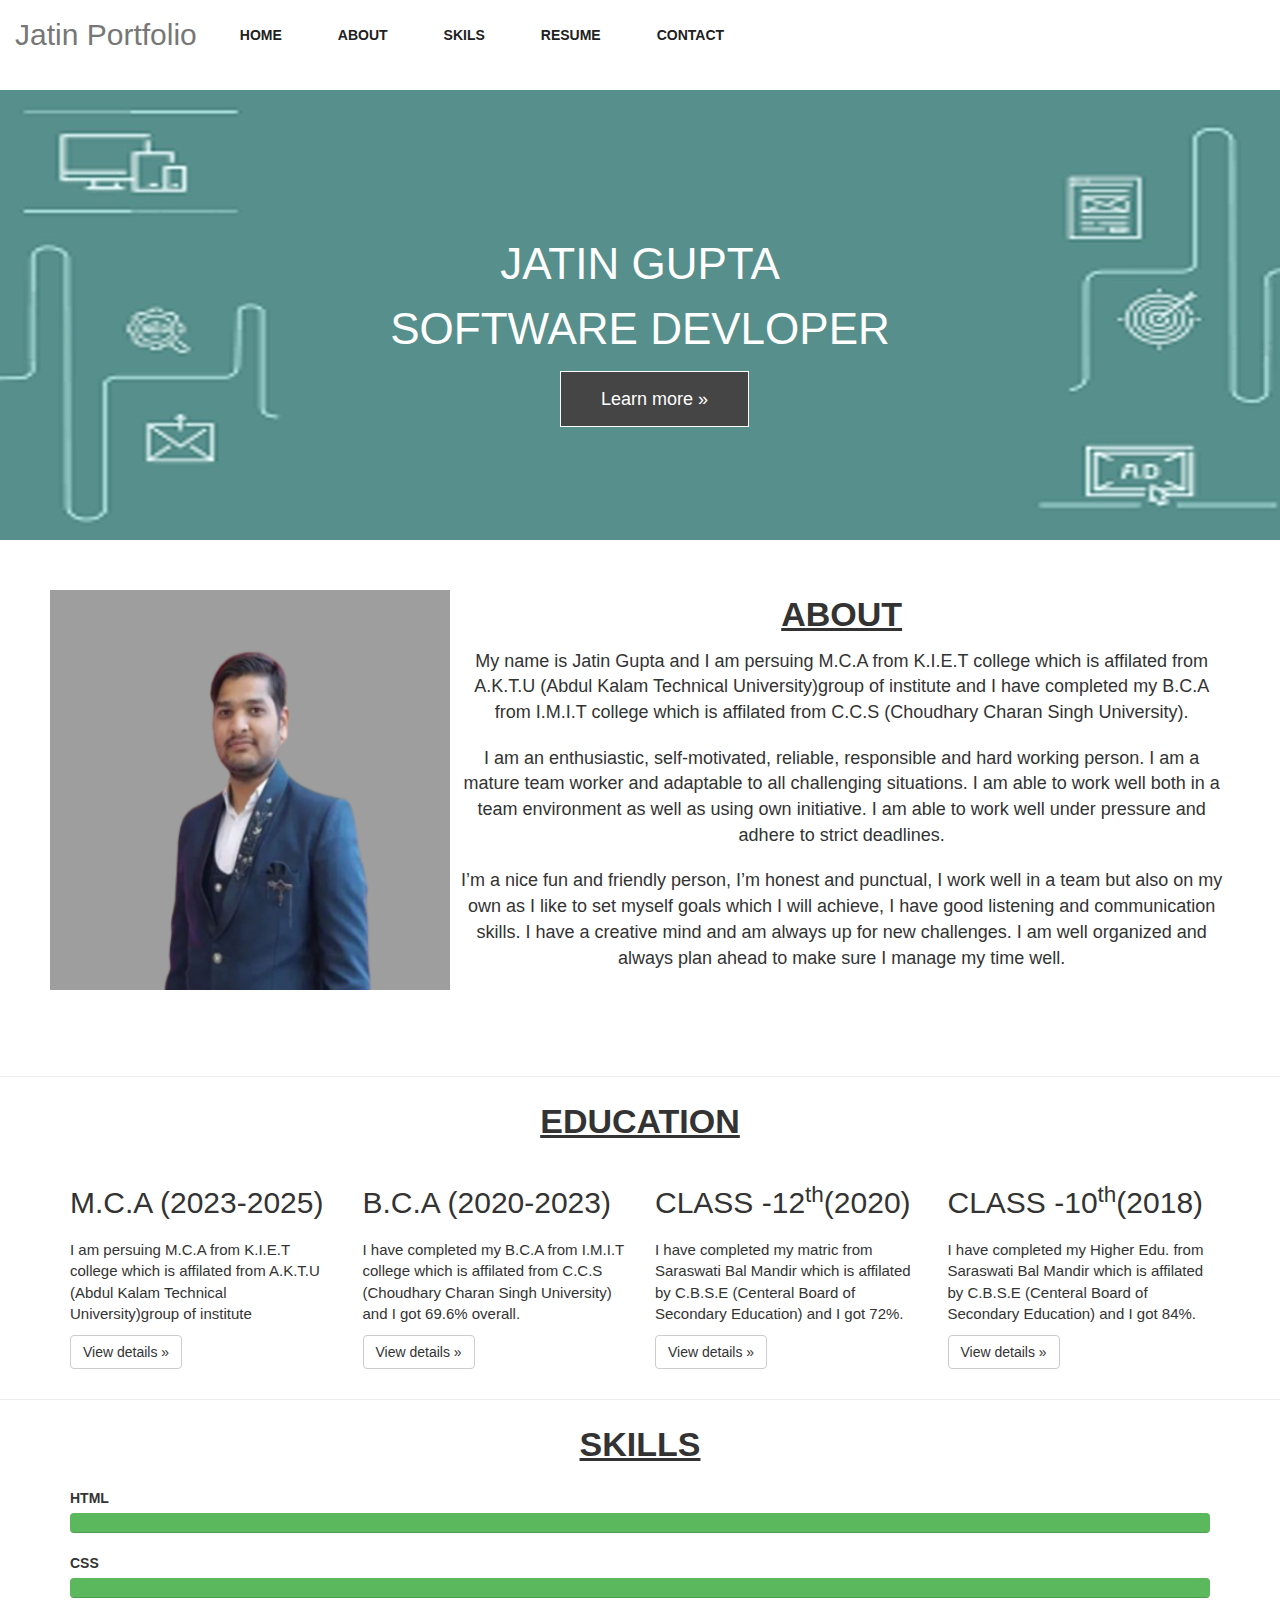
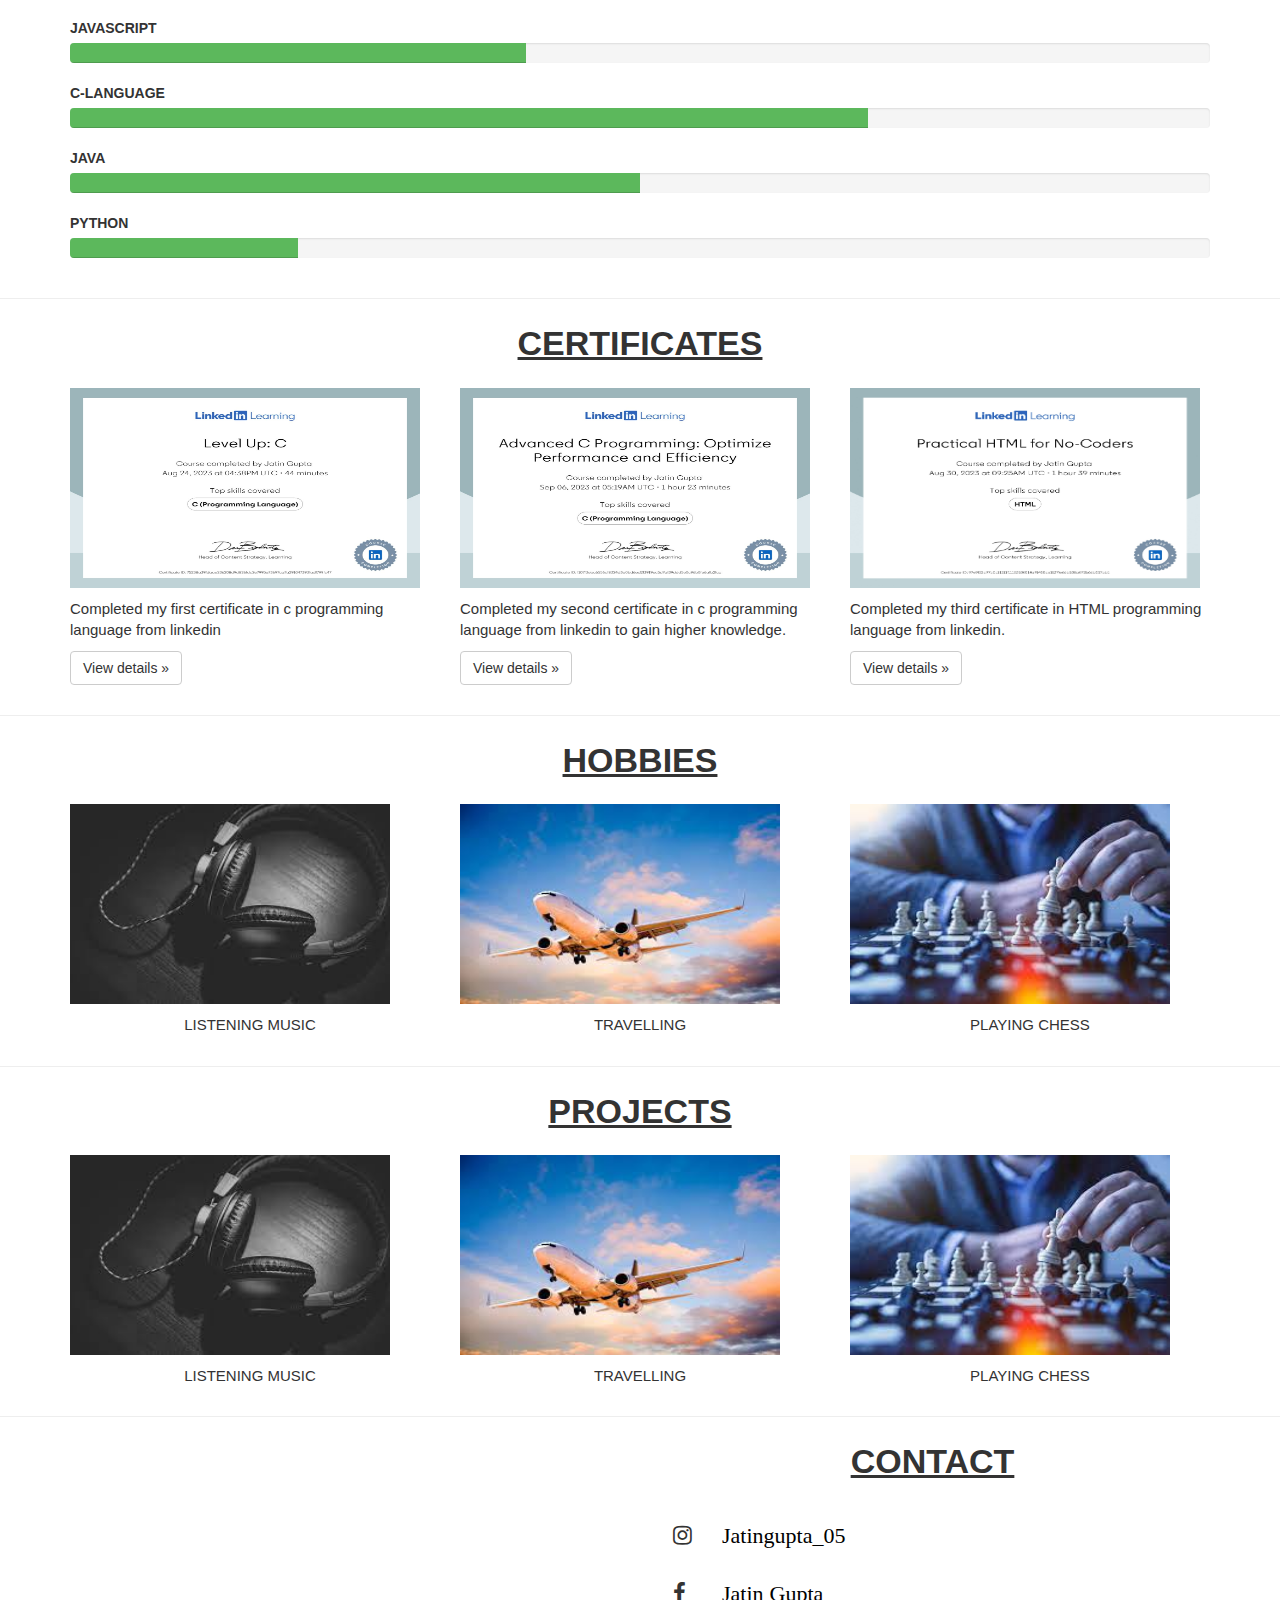
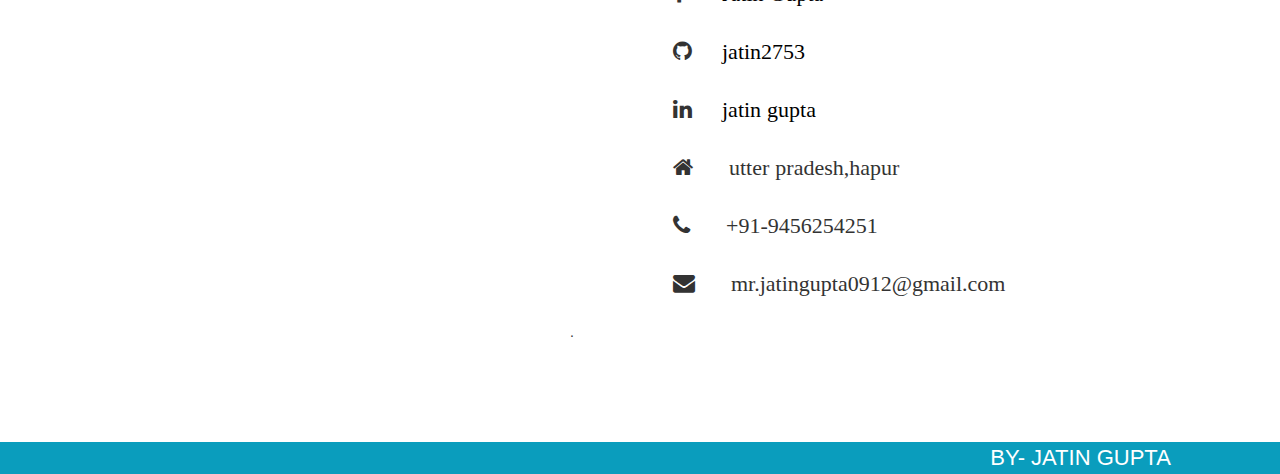
==== proper_portfolio/public_html/index.html @ f371f29f "proper portfolio" ====
<!DOCTYPE html>
<html>
    <head>
        <title>PORTFOLIO</title>
        <meta charset="UTF-8">
        <meta name="viewport" content="width=device-width, initial-scale=1.0">
        <link href="css/bootstrap.css" rel="stylesheet" type="text/css"/>
        <link href="css/font-awesome.css" rel="stylesheet" type="text/css"/>
        <link href="css/style-2.css" rel="stylesheet" type="text/css"/>


    </head>
    <body>

        <nav class="navbar navbar-default ">
            <div class="container-fluid">
                <div class="navbar-header">
                    <button type="button" class="navbar-toggle collapsed" data-toggle="collapse" data-target="#navbar" aria-expanded="false" aria-controls="navbar">
                        <span class="sr-only">Toggle navigation</span>
                        <span class="icon-bar"></span>
                        <span class="icon-bar"></span>
                        <span class="icon-bar"></span>
                    </button>
                    <a class="navbar-brand" href="#">Jatin Portfolio</a>
                </div>
                <div id="navbar" class="navbar-collapse collapse">
                    <ul class="nav navbar-nav">
                        <li ><a href="#">Home</a></li>
                        <li><a href="#">About</a></li>
                        <li ><a href="#">skils</a></li>
                        <li><a href="#">Resume</a></li>
                        <li><a href="#">contact</a></li>

                        <!-- 
                         <li class="dropdown">
                             <a href="#" class="dropdown-toggle" data-toggle="dropdown" role="button" aria-haspopup="true" aria-expanded="false">Dropdown <span class="caret"></span></a>
                             <ul class="dropdown-menu">
                                 <li><a href="#">Action</a></li>
                                 <li><a href="#">Another action</a></li>
                                 <li><a href="#">Something else here</a></li>
                                 <li role="separator" class="divider"></li>
                                 <li class="dropdown-header">Nav header</li>
                                 <li><a href="#">Separated link</a></li>
                                 <li><a href="#">One more separated link</a></li>
                             </ul>
                         </li>-->
                    </ul>

                </div><!--/.nav-collapse -->
            </div><!--/.container-fluid -->
        </nav>


        <!-- Main jumbotron for a primary marketing message or call to action -->

        <div class="banner-section">
            <h1 class="banner-text">JATIN GUPTA</h1>
            <p class="banner-text-2">SOFTWARE DEVLOPER</p>
            <p><a class="btn btn-primary btn-lg btn-dark" href="#" role="button">Learn more &raquo;</a></p>
        </div>
        <div class="about">
            <div class="row">
                <div class="col-lg-4" > <img src="images/jatin.png" alt=""height="400px;" width="400px";/></div>
                <div class="col-lg-8 heading" ><u><b>ABOUT</b></u>
                    <p class="para">  My name is Jatin Gupta and I am persuing M.C.A from K.I.E.T college which is 
                        affilated from A.K.T.U (Abdul Kalam Technical University)group of institute 
                        and I have completed my B.C.A from I.M.I.T college which is affilated from C.C.S
                        (Choudhary Charan Singh University).</p>
                    <p class="para">I am an enthusiastic, self-motivated, reliable, responsible and hard working person.
                        I am a mature team worker and adaptable to all challenging situations. 
                        I am able to work well both in a team environment as well as using own initiative.
                        I am able to work well under pressure and adhere to strict deadlines.</p>
                    <p class="para">I’m a nice fun and friendly person, I’m honest and punctual,
                        I work well in a team but also on my own as I like to set myself goals which I will achieve,
                        I have good listening and communication skills. I have a creative mind and am always up for new challenges.
                        I am well organized and always plan ahead to make sure I manage my time well.</p>
                </div>
            </div>
        </div>
        <hr>

        <div class="container">
            <div class="heading"><u><b>EDUCATION</b></u></div>
            <div class="row">
                <div class="col-md-3">
                    <h2>M.C.A (2023-2025) </h2>
                    <p class="para-2">I am persuing M.C.A from K.I.E.T college which is 
                        affilated from A.K.T.U (Abdul Kalam Technical University)group of institute</p>

                    <p><a class="btn btn-default" href="#" role="button">View details &raquo;</a></p>
                </div>
                <div class="col-md-3">
                    <h2> B.C.A (2020-2023) </h2>
                    <p class="para-2"> I have completed my B.C.A from I.M.I.T college which is affilated from C.C.S
                        (Choudhary Charan Singh University) and I got 69.6% overall. </p>
                    <p><a class="btn btn-default" href="#" role="button">View details &raquo;</a></p>
                </div>
                <div class="col-md-3">
                    <h2>CLASS -12<sup>th</sup>(2020)</h2>
                    <p class="para-2">I have completed my matric from Saraswati Bal Mandir
                        which is affilated by C.B.S.E (Centeral Board of Secondary Education)
                        and I got 72%.</p>
                    <p><a class="btn btn-default" href="#" role="button">View details &raquo;</a></p>
                </div>
                <div class="col-md-3">
                    <h2>CLASS -10<sup>th</sup>(2018)</h2>
                    <p class="para-2">I have completed my Higher Edu. from Saraswati Bal Mandir
                        which is affilated by C.B.S.E (Centeral Board of Secondary Education)
                        and I got 84%.</p>
                    <p><a class="btn btn-default" href="#" role="button">View details &raquo;</a></p>
                </div>
            </div>
        </div>
        <hr>

        <div class="container">
            <div class="heading"><u><b>SKILLS</b></u></div>
            <div class="row">
                <div class="col-md-12">
                    <label for="html">HTML</label>
                    <div class="progress">

                        <div class="progress-bar progress-bar-success" role="progressbar" aria-valuenow="100" aria-valuemin="0" aria-valuemax="100" style="width: 100%"><span class="sr-only">100% Complete (success)</span></div>
                    </div>
                </div>
                <div class="col-md-12">
                    <label for="css">CSS</label>
                    <div class="progress">

                        <div class="progress-bar progress-bar-success" role="progressbar" aria-valuenow="100" aria-valuemin="0" aria-valuemax="100" style="width: 100%"><span class="sr-only">100% Complete (success)</span></div>
                    </div>
                </div>
                <div class="col-md-12">
                    <label for="javascript">JAVASCRIPT</label>
                    <div class="progress">

                        <div class="progress-bar progress-bar-success" role="progressbar" aria-valuenow="40" aria-valuemin="0" aria-valuemax="100" style="width: 40%"><span class="sr-only">40% Complete (success)</span></div>
                    </div>
                </div>
                <div class="col-md-12">
                    <label for="c">C-LANGUAGE</label>
                    <div class="progress">

                        <div class="progress-bar progress-bar-success" role="progressbar" aria-valuenow="70" aria-valuemin="0" aria-valuemax="100" style="width: 70%"><span class="sr-only">70% Complete (success)</span></div>
                    </div>
                </div>
                <div class="col-md-12">
                    <label for="java">JAVA</label>
                    <div class="progress">

                        <div class="progress-bar progress-bar-success" role="progressbar" aria-valuenow="50" aria-valuemin="0" aria-valuemax="100" style="width: 50%"><span class="sr-only">50% Complete (success)</span></div>
                    </div>
                </div>
                <div class="col-md-12">
                    <label for="python">PYTHON</label>
                    <div class="progress">

                        <div class="progress-bar progress-bar-success" role="progressbar" aria-valuenow="20" aria-valuemin="0" aria-valuemax="100" style="width: 20%"><span class="sr-only">20% Complete (success)</span></div>
                    </div>
                </div>

            </div>

        </div>

        <hr>
        <div class="container">
            <div class="heading"><u><b>CERTIFICATES</b></u></div>
            <div class="row">
                <div class="col-md-4">

                    <img src="images/jatin c certificate.jpeg" alt="" height="200px;"width="350px;"/>
                    <p class="para-2">Completed my first certificate in c programming language from linkedin</p>

                    <p><a class="btn btn-default" href="https://lnkd.in/gedDf4u2" role="button">View details &raquo;</a></p>
                </div>
                <div class="col-md-4">
                    <img src="images/jatin c-2  certificate.jpeg" alt="" height="200px;"width="350px;"/>
                    <p class="para-2"> Completed my second certificate in c programming language from linkedin to gain higher knowledge. </p>
                    <p><a class="btn btn-default" href=" https://lnkd.in/dsAQgTp6 " role="button">View details &raquo;</a></p>
                </div>
                <div class="col-md-4">
                    <img src="images/CertificateOfCompletion_Practical HTML for NoCoders_page-0001.jpg" alt="" height="200px;"width="350px;"/>
                    <p class="para-2"> Completed my third certificate in HTML programming language from linkedin.</p>
                    <p><a class="btn btn-default" href=" https://lnkd.in/dcmdNkRv" role="button">View details &raquo;</a></p>
                </div>

            </div>
        </div>
        <hr>


        <div class="container">
            <div class="heading"><u><b>HOBBIES</b></u></div>
            <div class="row">
                <div class="col-md-4">                 
                    <img src="images/h1.jpeg" alt="" height="200px;"width="320px;"/>
                    <p class="para-3">LISTENING MUSIC</p>
                </div>
                <div class="col-md-4">                 
                    <img src="images/h2.jpeg" alt="" height="200px;"width="320px;"/>
                    <p class="para-3">TRAVELLING </p>            
                </div>
                <div class="col-md-4">                
                    <img src="images/h3.jpeg" alt="" height="200px;"width="320px;"/>
                    <p class="para-3">PLAYING CHESS</p>                  
                </div>        
            </div>
        </div>  
        <hr>
             <div class="container">
            <div class="heading"><u><b>PROJECTS</b></u></div>
            <div class="row">
                <div class="col-md-4">                 
                    <img src="images/h1.jpeg" alt="" height="200px;"width="320px;"/>
                    <p class="para-3">LISTENING MUSIC</p>
                </div>
                <div class="col-md-4">                 
                    <img src="images/h2.jpeg" alt="" height="200px;"width="320px;"/>
                    <p class="para-3">TRAVELLING </p>            
                </div>
                <div class="col-md-4">                
                    <img src="images/h3.jpeg" alt="" height="200px;"width="320px;"/>
                    <p class="para-3">PLAYING CHESS</p>                  
                </div>        
            </div>
        </div>  
        
        
        <hr>
        <div class="container">
            <div class="row">
                <div class="col-lg-6">
                    <div class="mapouter">
                        <div class="gmap_canvas">
                            <iframe width="500px" height="500px" id="gmap_canvas" src="https://maps.google.com/maps?q=hapur&t=k&z=15&ie=UTF8&iwloc=&output=embed" frameborder="0" scrolling="no" marginheight="0" marginwidth="0">   
                            </iframe>.
                        </div>
                    </div>
                </div>
                <div class="col-lg-6">
                    <div class="heading"><u><b>CONTACT</b></u></div>
                    <div class="fa fa-2x fa-instagram"><a href="https://www.instagram.com/jatingupta_05/" target="_blank"><span class="space">Jatingupta_05</span></a></div><br>
                    <div class="fa fa-2x fa-facebook"> <a href="https://www.facebook.com/profile.php?id=100057097704965" target="_blank"><span class="space">Jatin Gupta</span></a></div><br>
                    <div class="fa fa-2x fa-github"><a href="https://github.com/Jatin2753" target="_blank"><span class="space">jatin2753</span></a></div><br>
                    <div class="fa fa-2x fa-linkedin"><a href="https://www.linkedin.com/in/jatin-gupta-976711271/" target="_blank"><span class="space">jatin gupta</span></a></div><br>
                    <div class="fa fa-2x fa-home"><span class="space"> utter pradesh,hapur</span></div><br>
                    <div class="fa fa-2x fa-phone"><span class="space"> +91-9456254251</span></div><br>
                    <div class="fa fa-2x fa-envelope"><span class="space"> mr.jatingupta0912@gmail.com</span></div><br>
                </div>
            </div>
        </div>
        
        <div class="footer">
            <div class="row">
                <div class="col-lg-11">
                    <span>BY- JATIN GUPTA</span>
                </div>
            </div>
        </div>
        <script src="https://ajax.googleapis.com/ajax/libs/jquery/1.12.4/jquery.min.js"></script>
        <script src="js/bootstrap.js" type="text/javascript"></script>
    </body>
</html>
---- proper_portfolio/public_html/css/style-2.css ----
.top-header{
    padding:15px;
}
.top-header hr{
    padding:0;
    margin: 0;
}
.top-header .right span  a{
    font-size: 24px;
    color: red;
}
.btn-dark{
    background-color: red;
    border: none;
    border-radius:0;
    padding:5px 20px;
}

.signin{
    margin: 20px;
}
.navbar-brand{
    font-size: 30px;
    margin-top: 10px;
}

.navbar-default {
    background: none;
    border: none;
}
.navbar {
    margin-bottom: 0;
}
.navbar-collapse {
    padding: 0;
}
.navbar-right {
    float: none !important;
    margin-right: 0;
}
.navbar-default .navbar-nav > .active > a, .navbar-default .navbar-nav > .active > a:hover, .navbar-default .navbar-nav > .active > a:focus {
    color:#fff;
    background: #0a9dbd;
}

.navbar-default .navbar-nav li a:hover{
    color:#fff;
    background: #0a9dbd;
}
.navbar-default .navbar-nav > li > a {
    color: #212121;
    font-weight: 600;
    
}
.navbar-nav > li > a {
    margin: 0;
    padding: 2em;
    line-height: 1em;
    text-transform: uppercase;
}
.navbar-default .navbar-nav > li > a:hover, .navbar-default .navbar-nav > li > a:focus {
    color: #fff;
}
nav.navbar.navbar-default {
    background: none;
    padding: 0;
}
.navbar-default .navbar-nav > .open > a, .navbar-default .navbar-nav > .open > a:hover, .navbar-default .navbar-nav > .open > a:focus {
    color: #212121;
    background: none;
}
.navbar-default .navbar-nav  > .active.open > a:focus {
    background: #0a9dbd;
    color: #fff;
}
.banner-section{
 
    background: url('../images/banner-1.jpg') no-repeat;
    background-size:cover;
    min-height:450px; 
    
}

.banner-section .banner-text{
    text-transform: uppercase;
    padding-top:150px;
  text-align: center;
  color: white;
  font-size: 44px;
   
}
.banner-section .banner-text-2{
    text-transform: uppercase;
  text-align: center;
  color: white;
  font-size: 44px;
   
}

.banner-section .btn-dark{
    background-color:#454545;
    border:1px solid white;
    color: white;
   padding:15px 40px;
   margin-left: 560px;
    transition: 0.5s ease-in;
}
.banner-section .btn-dark:hover{
    background-color: #0a9dbd;
    transition-duration: 0.3s;
    
    
}
.about{
    padding:50px;
}
.heading{   
    font-size:34px; 
    text-align: center;
    padding-bottom: 20px; 
}
.para{
    font-size: 18px;
    padding: 5px;
    margin-top: 5px;
}
.para-2{
    font-size: 15px;
    padding-top: 10px;
   
}
.para-3{
    font-size: 15px;
    padding-top: 10px;
    text-align: center;
}
.fa{
    padding: 18px;
    font-size: 22px;
}
.fa a{
    text-decoration: none;
    color: black;
}
.space{
    padding-left: 30px;
}
.footer{
    margin-top: 100px;
    background-color:#0a9dbd; 
    text-align: right;
    color: white;
    font-size: 22px;
}
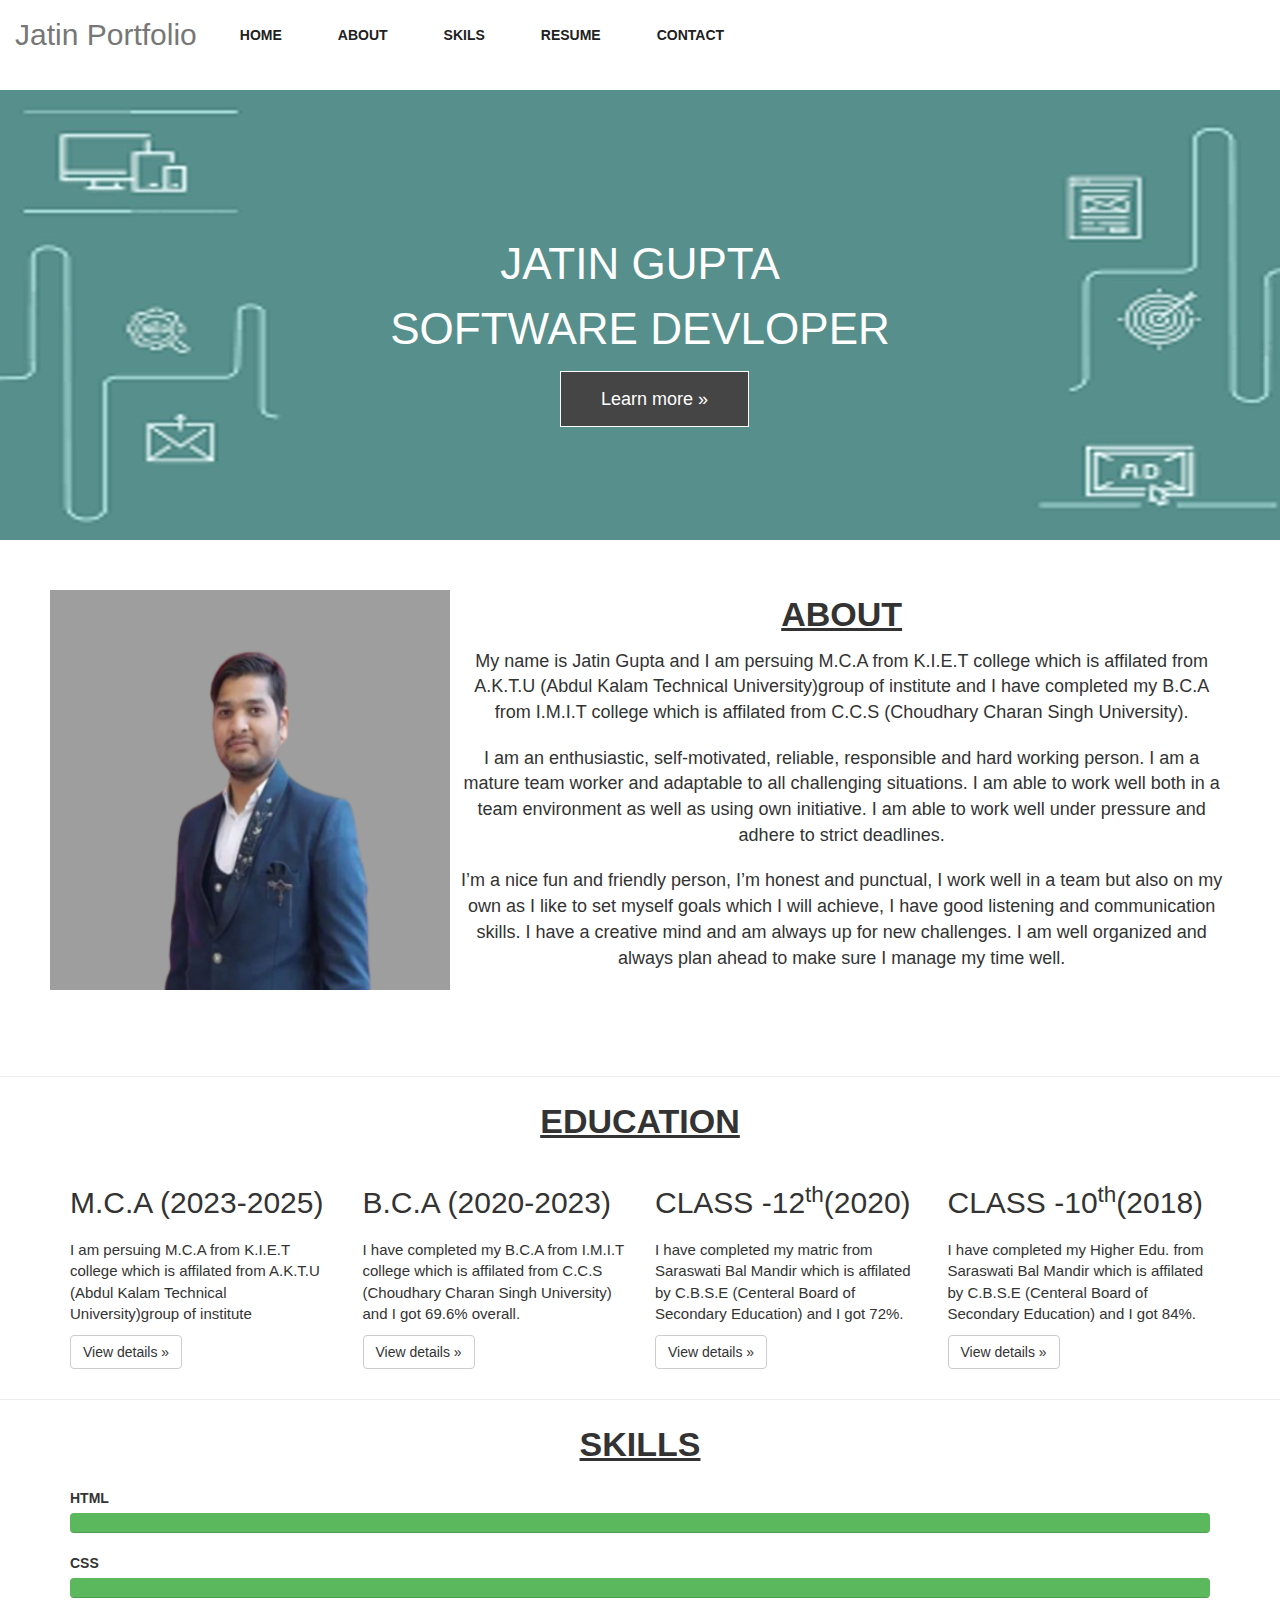
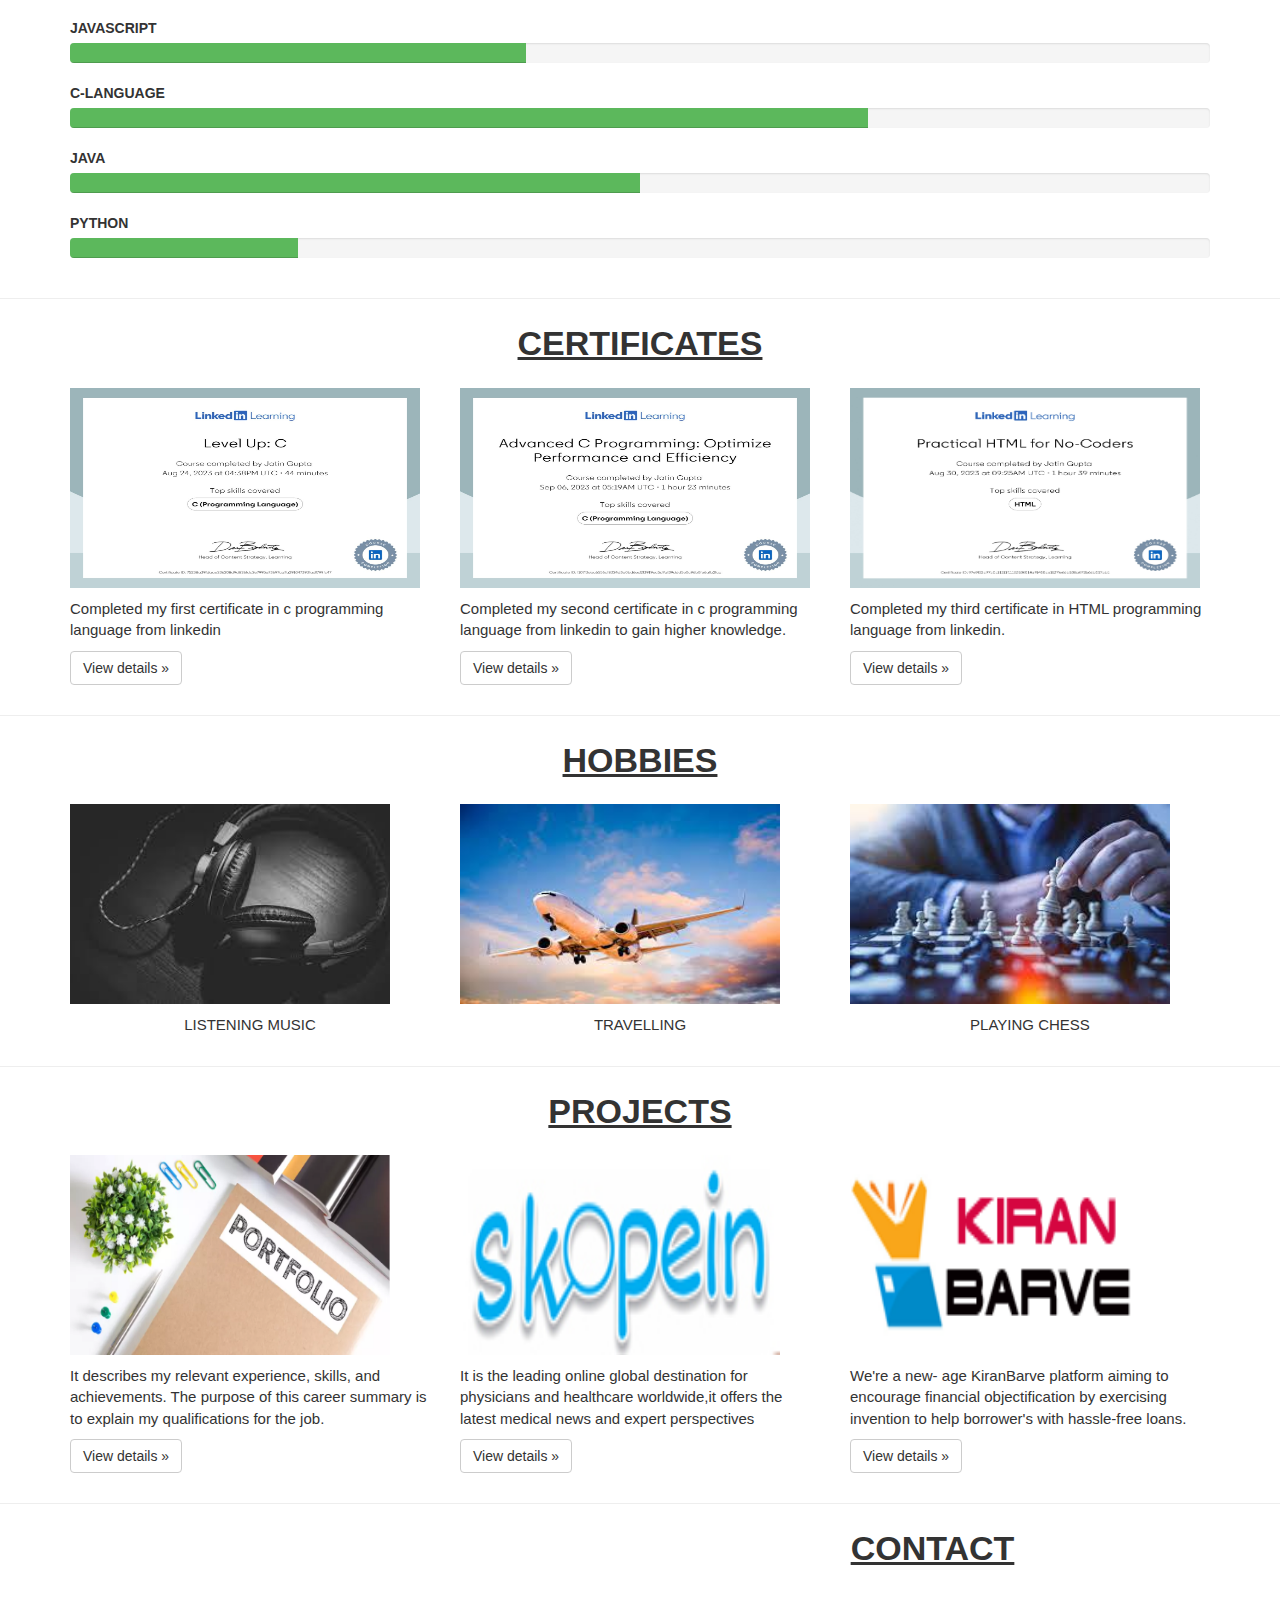
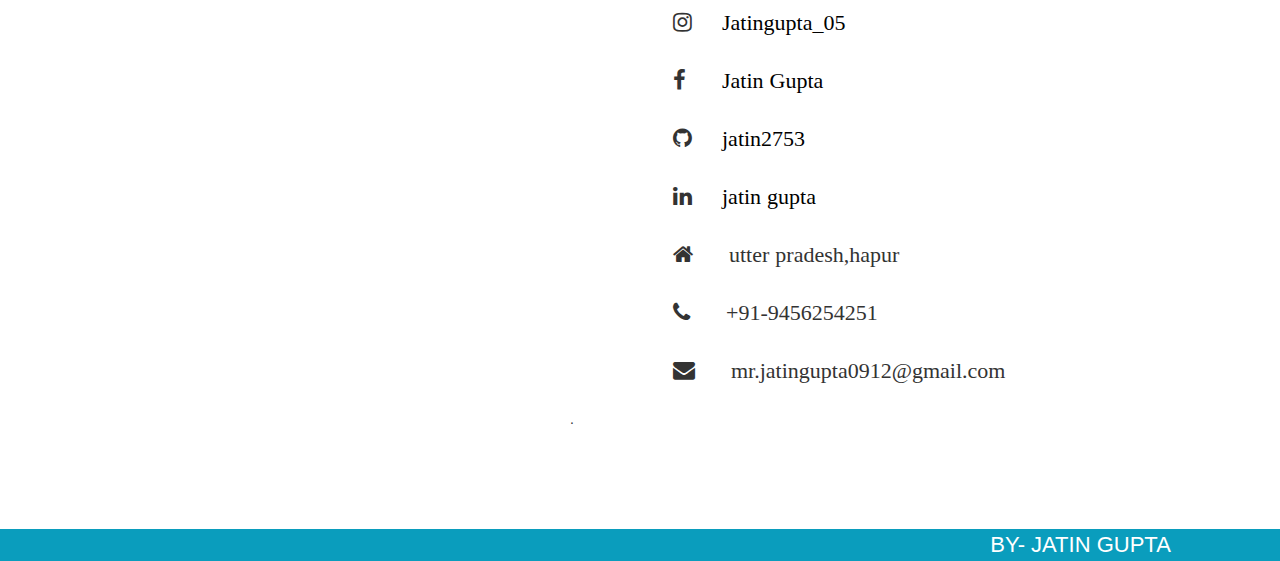
==== commit ed418b41: "full portfolio" ====
--- a/proper_portfolio/public_html/index.html
+++ b/proper_portfolio/public_html/index.html
@@ -212,16 +212,22 @@
             <div class="heading"><u><b>PROJECTS</b></u></div>
             <div class="row">
                 <div class="col-md-4">                 
-                    <img src="images/h1.jpeg" alt="" height="200px;"width="320px;"/>
-                    <p class="para-3">LISTENING MUSIC</p>
-                </div>
-                <div class="col-md-4">                 
-                    <img src="images/h2.jpeg" alt="" height="200px;"width="320px;"/>
-                    <p class="para-3">TRAVELLING </p>            
+                    <img src="images/p-3.webp" alt="" height="200px;"width="320px;"/>
+                   
+                    <p class="para-2">It describes my relevant experience, skills, and achievements. The purpose of this career summary is to explain my qualifications for the job. </p>
+                  <p><a class="btn btn-default" href="" role="button">View details &raquo;</a></p>
+                </div>
+                <div class="col-md-4">                 
+                   
+                    <img src="images/p-1.jpg" alt="" height="200px;"width="320px;"/>
+                    <p class="para-2">It is the leading online global destination for physicians and healthcare worldwide,it offers the latest medical news and expert perspectives  </p>            
+                  <p><a class="btn btn-default" href="http://skopein.in/" role="button">View details &raquo;</a></p>
                 </div>
                 <div class="col-md-4">                
-                    <img src="images/h3.jpeg" alt="" height="200px;"width="320px;"/>
-                    <p class="para-3">PLAYING CHESS</p>                  
+                  
+                    <img src="images/p-2.png" alt="" height="200px;"width="320px;"/>
+                    <p class="para-2">We're a new- age KiranBarve platform aiming to encourage financial objectification by exercising invention to help borrower's with hassle-free loans.</p>                  
+                 <p><a class="btn btn-default" href=" https://kiranbarve.co.in/ " role="button">View details &raquo;</a></p>
                 </div>        
             </div>
         </div>  
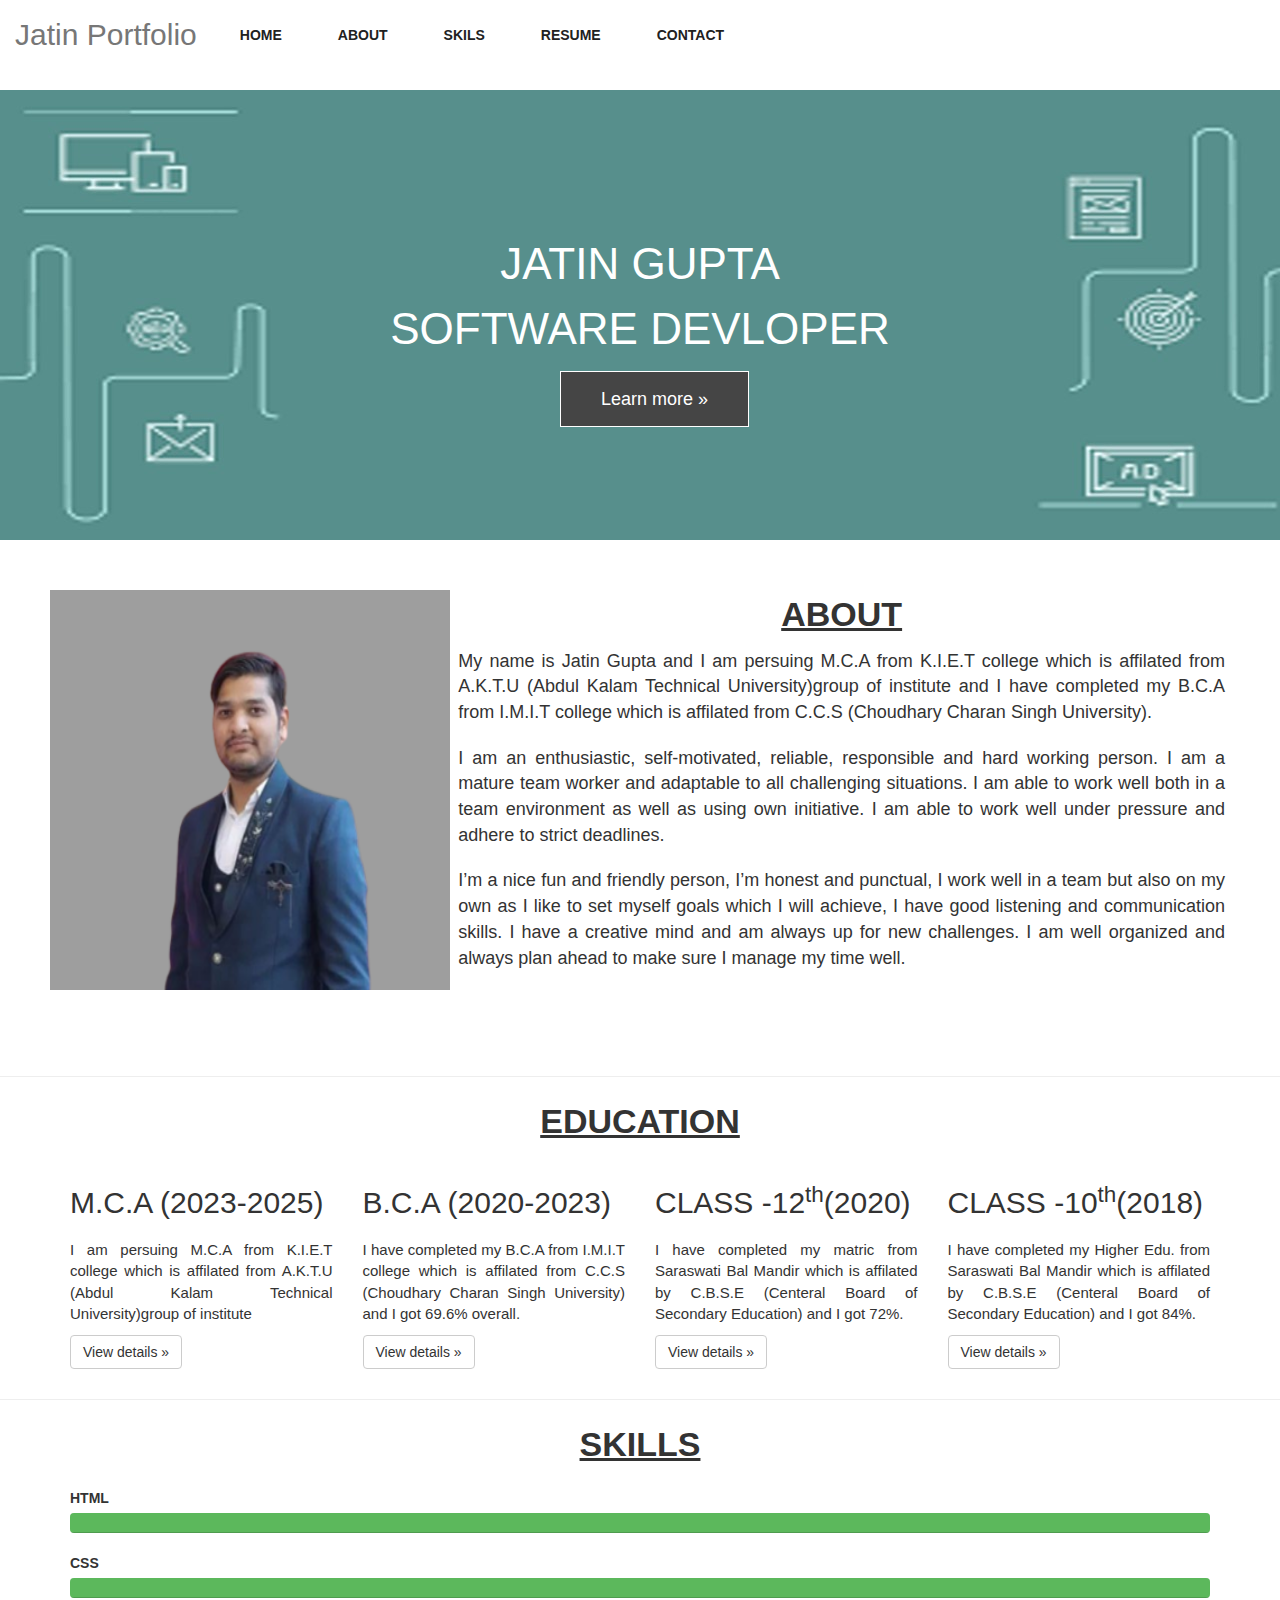
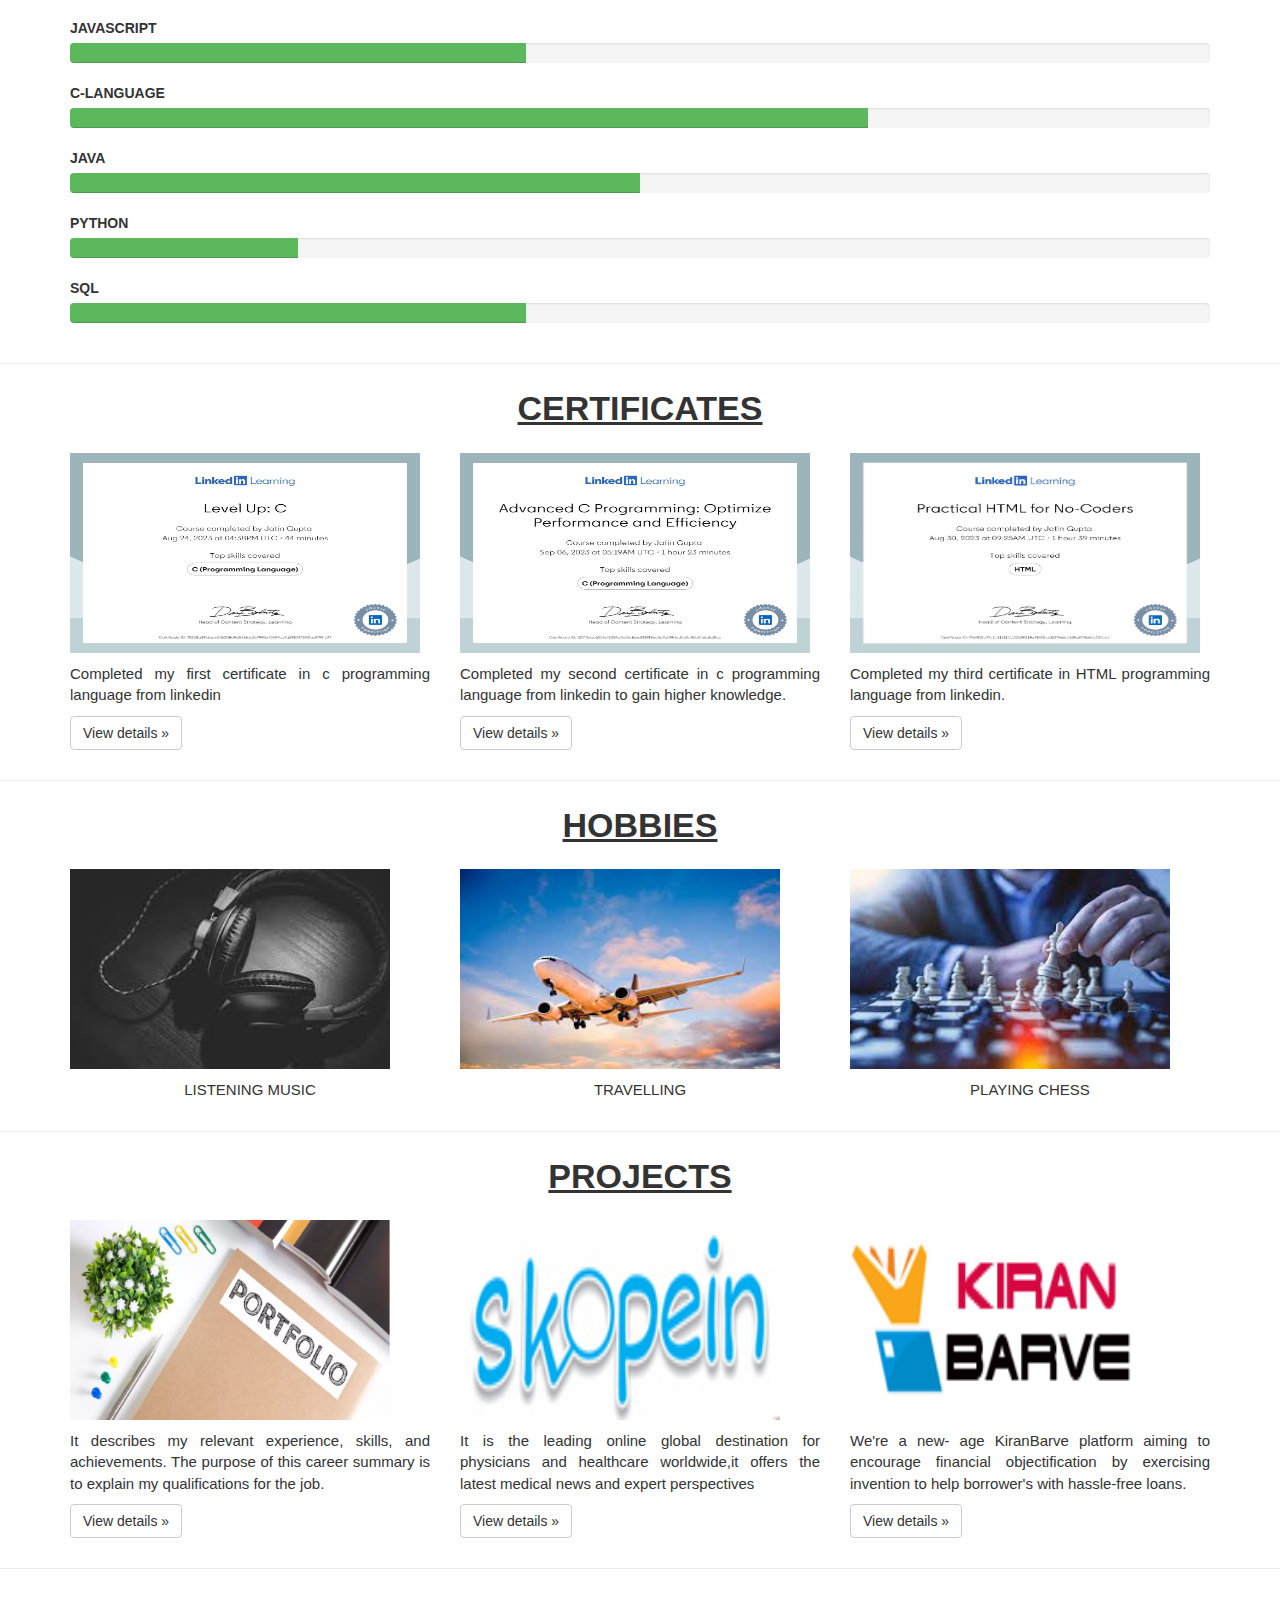
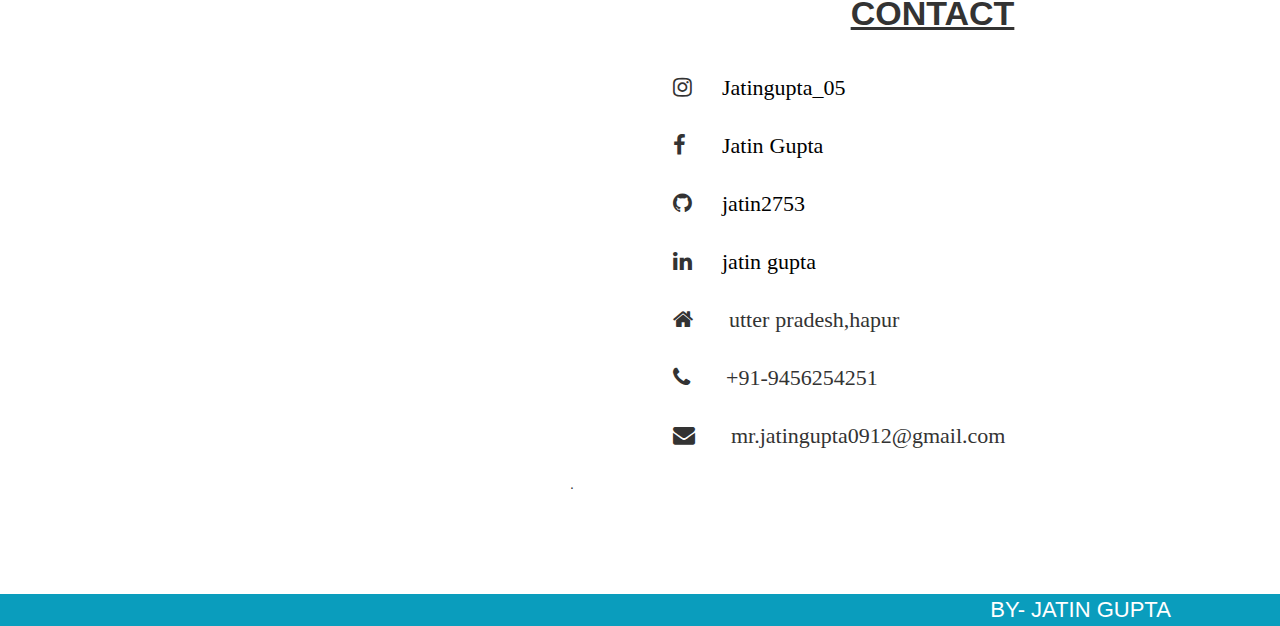
==== commit 3c2bb3a9: "proper portfolio" ====
--- a/proper_portfolio/public_html/index.html
+++ b/proper_portfolio/public_html/index.html
@@ -158,6 +158,13 @@
                         <div class="progress-bar progress-bar-success" role="progressbar" aria-valuenow="20" aria-valuemin="0" aria-valuemax="100" style="width: 20%"><span class="sr-only">20% Complete (success)</span></div>
                     </div>
                 </div>
+                <div class="col-md-12">
+                    <label for="sql">SQL</label>
+                    <div class="progress">
+
+                        <div class="progress-bar progress-bar-success" role="progressbar" aria-valuenow="40" aria-valuemin="0" aria-valuemax="100" style="width: 40%"><span class="sr-only">40% Complete (success)</span></div>
+                    </div>
+                </div>
 
             </div>
 
@@ -237,12 +244,12 @@
         <div class="container">
             <div class="row">
                 <div class="col-lg-6">
-                    <div class="mapouter">
-                        <div class="gmap_canvas">
-                            <iframe width="500px" height="500px" id="gmap_canvas" src="https://maps.google.com/maps?q=hapur&t=k&z=15&ie=UTF8&iwloc=&output=embed" frameborder="0" scrolling="no" marginheight="0" marginwidth="0">   
+                   
+                        <div class="map">
+                            <iframe width="500px" height="500px" class="map" src="https://maps.google.com/maps?q=hapur&t=k&z=15&ie=UTF8&iwloc=&output=embed" frameborder="0" scrolling="no" marginheight="0" marginwidth="0">   
                             </iframe>.
                         </div>
-                    </div>
+                  
                 </div>
                 <div class="col-lg-6">
                     <div class="heading"><u><b>CONTACT</b></u></div>
--- a/proper_portfolio/public_html/css/style-2.css
+++ b/proper_portfolio/public_html/css/style-2.css
@@ -123,10 +123,12 @@
     font-size: 18px;
     padding: 5px;
     margin-top: 5px;
+     text-align: justify;
 }
 .para-2{
     font-size: 15px;
     padding-top: 10px;
+    text-align: justify;
    
 }
 .para-3{
@@ -151,4 +153,15 @@
     text-align: right;
     color: white;
     font-size: 22px;
-}+}
+@media only screen and (max-width: 640px) {
+ .banner-section .btn-dark{
+  margin-left: 60px;
+ }
+ .about{
+    padding:20px;
+}
+.map{
+   width: 430px; 
+}
+}
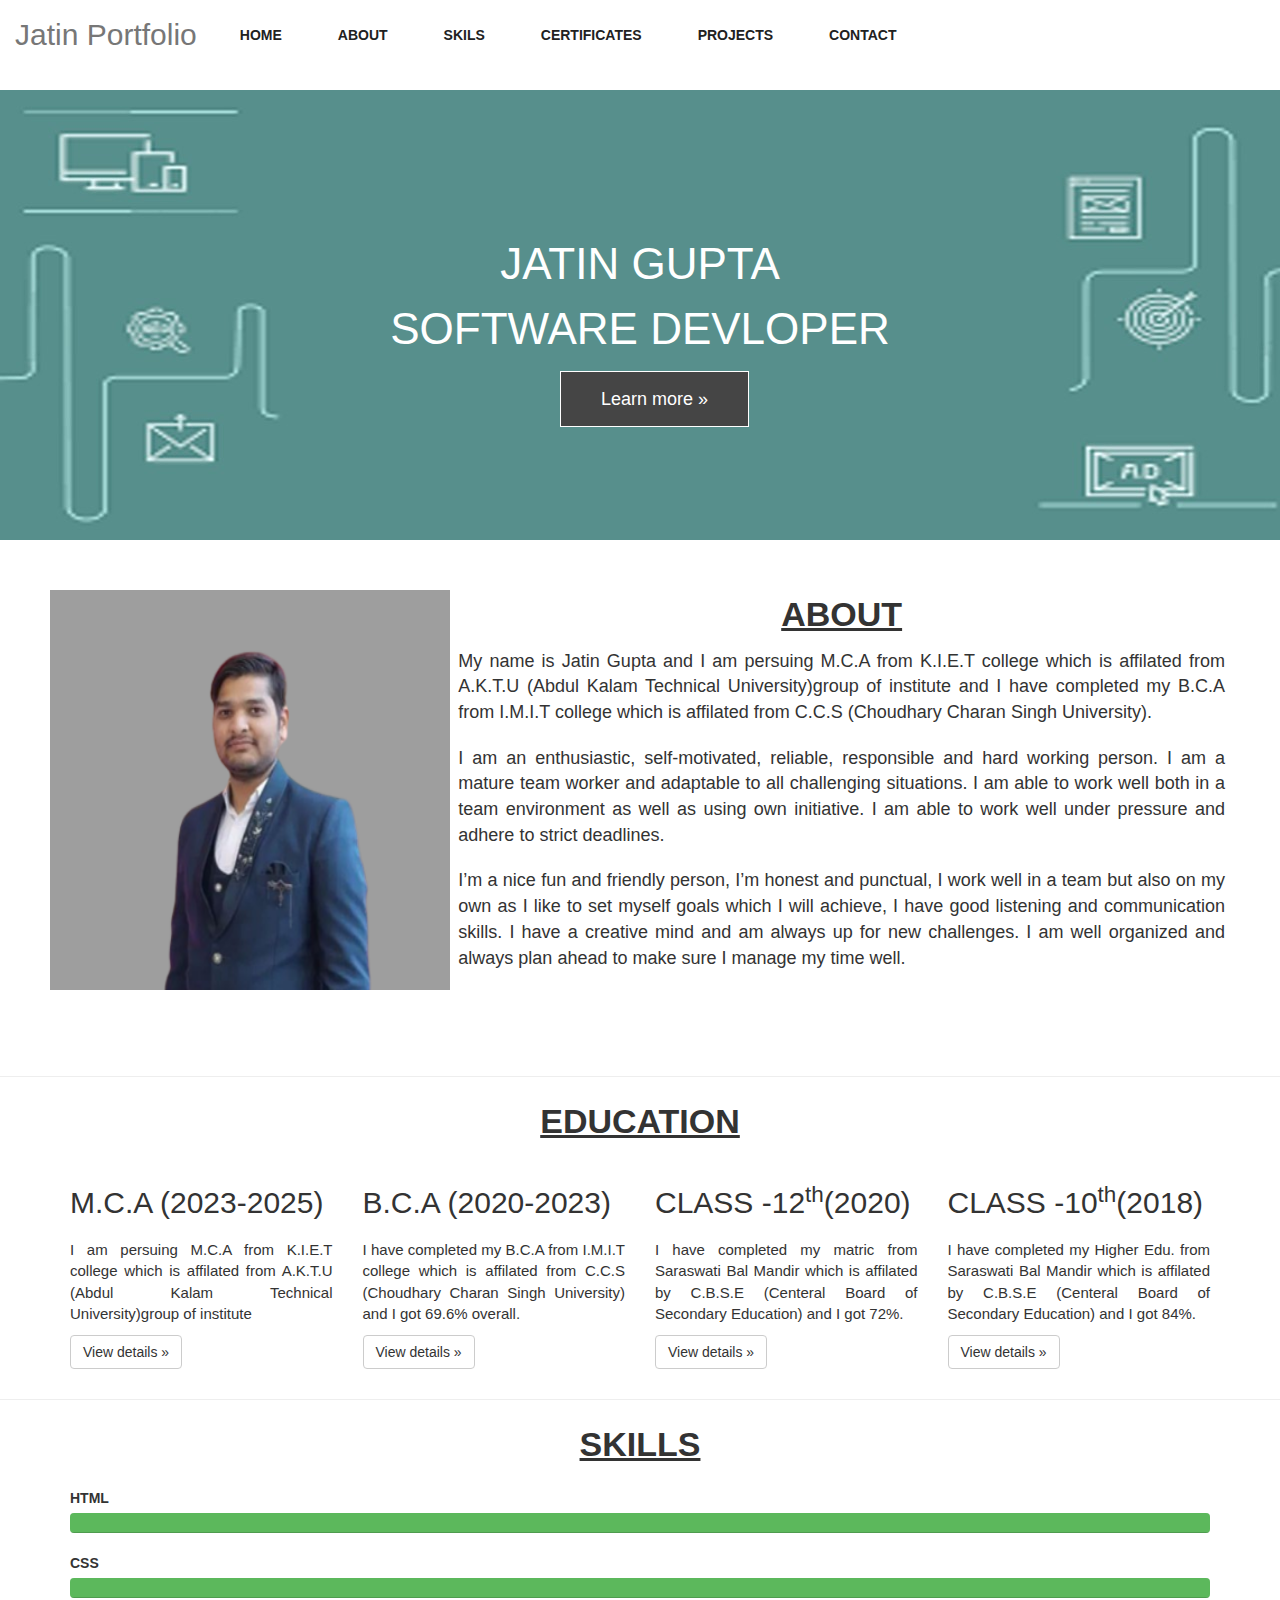
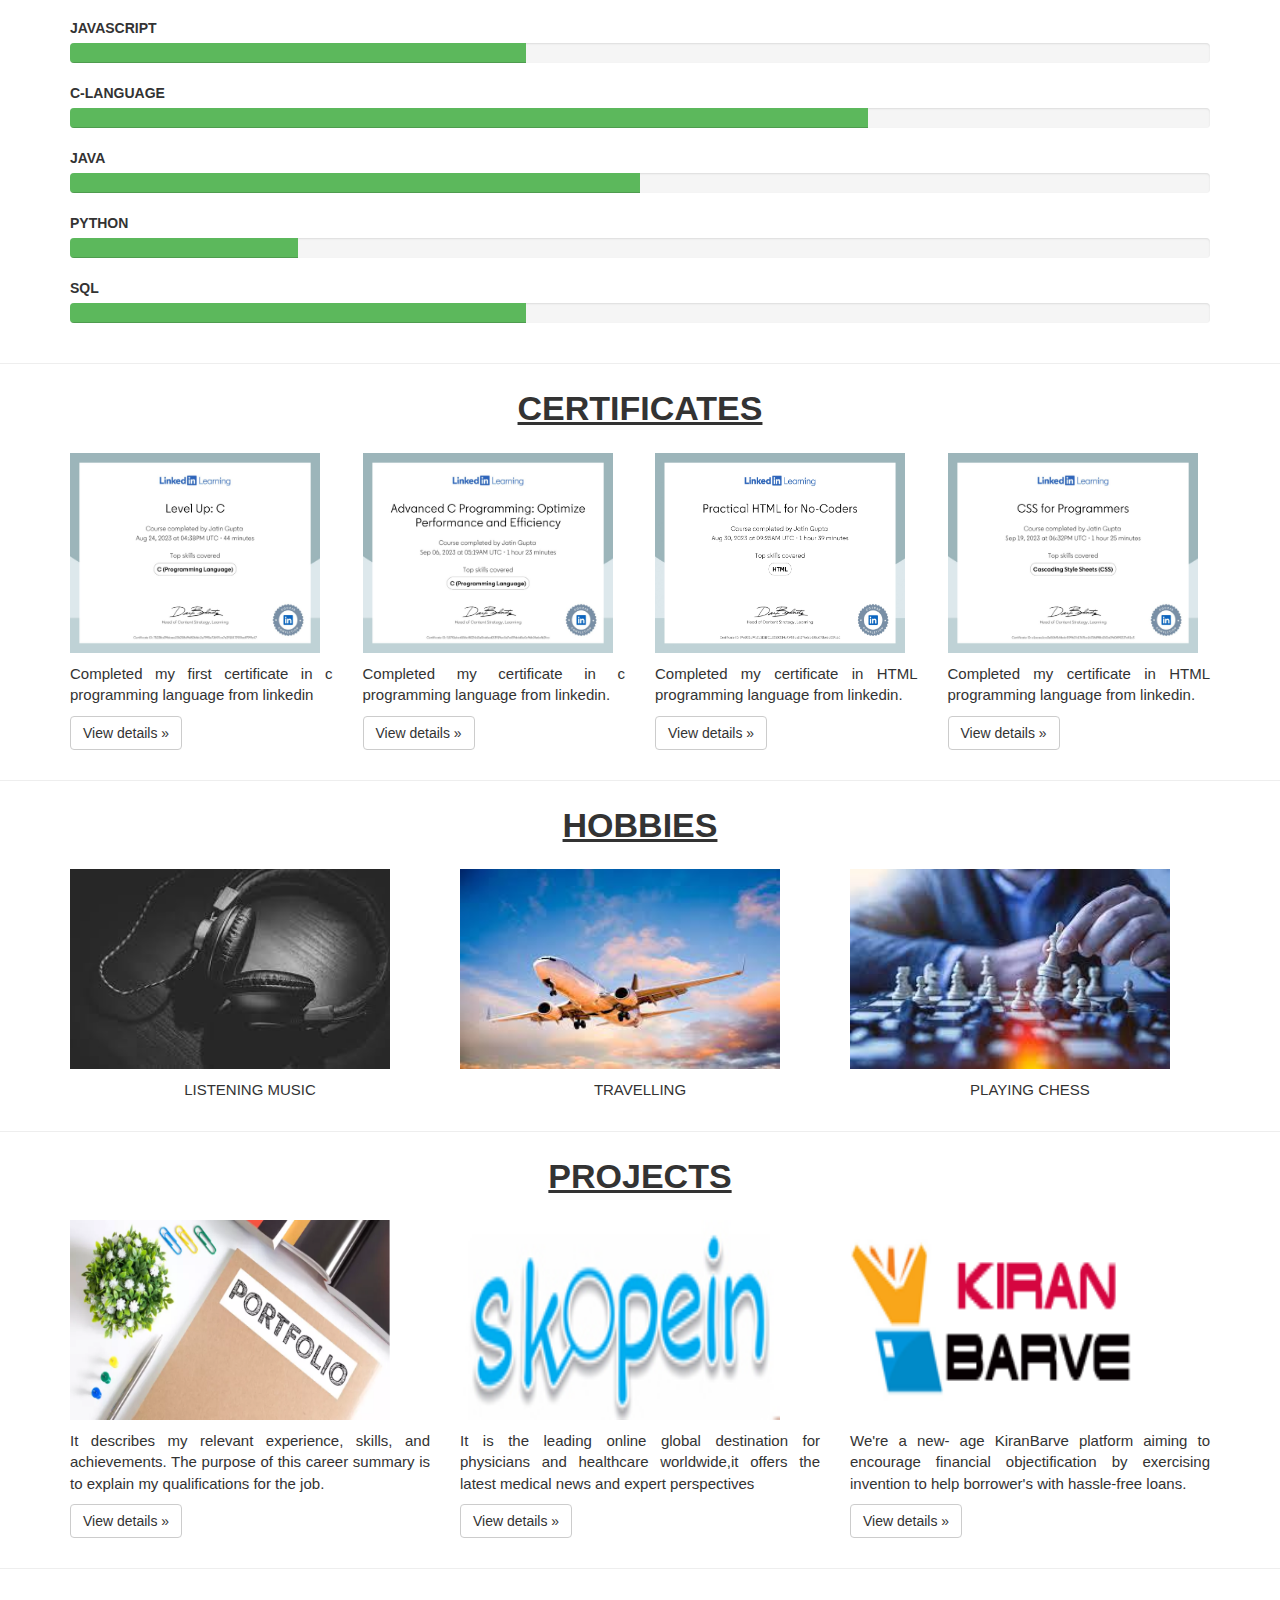
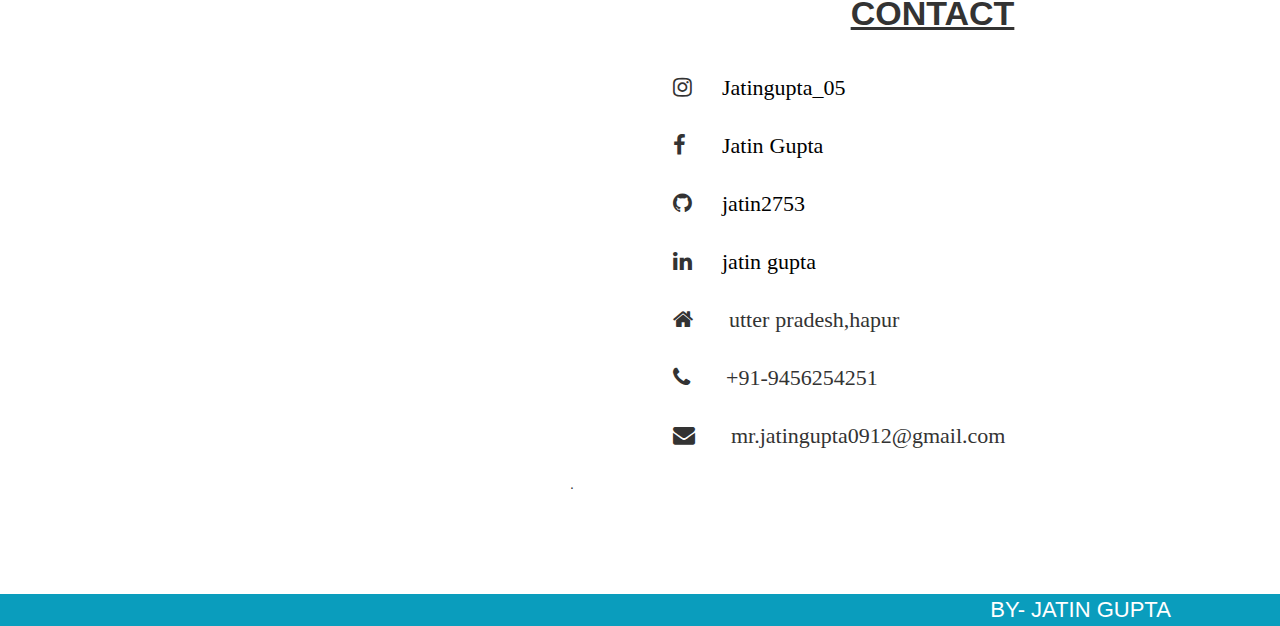
==== commit 8c8880cf: "proper portfolio" ====
--- a/proper_portfolio/public_html/index.html
+++ b/proper_portfolio/public_html/index.html
@@ -26,10 +26,11 @@
                 <div id="navbar" class="navbar-collapse collapse">
                     <ul class="nav navbar-nav">
                         <li ><a href="#">Home</a></li>
-                        <li><a href="#">About</a></li>
-                        <li ><a href="#">skils</a></li>
-                        <li><a href="#">Resume</a></li>
-                        <li><a href="#">contact</a></li>
+                        <li><a href="#about">About</a></li>
+                        <li ><a href="#skils">Skils</a></li>
+                        <li><a href="#certificates">Certificates</a></li>
+                        <li><a href="#projects">projects</a></li>
+                        <li><a href="#contact">contact</a></li>
 
                         <!-- 
                          <li class="dropdown">
@@ -59,6 +60,7 @@
             <p><a class="btn btn-primary btn-lg btn-dark" href="#" role="button">Learn more &raquo;</a></p>
         </div>
         <div class="about">
+            <a name="about"></a>
             <div class="row">
                 <div class="col-lg-4" > <img src="images/jatin.png" alt=""height="400px;" width="400px";/></div>
                 <div class="col-lg-8 heading" ><u><b>ABOUT</b></u>
@@ -79,6 +81,7 @@
         </div>
         <hr>
 
+
         <div class="container">
             <div class="heading"><u><b>EDUCATION</b></u></div>
             <div class="row">
@@ -114,6 +117,7 @@
         <hr>
 
         <div class="container">
+            <a name="skils"></a>
             <div class="heading"><u><b>SKILLS</b></u></div>
             <div class="row">
                 <div class="col-md-12">
@@ -172,23 +176,30 @@
 
         <hr>
         <div class="container">
+            <a name="certificates"></a>
             <div class="heading"><u><b>CERTIFICATES</b></u></div>
             <div class="row">
-                <div class="col-md-4">
-
-                    <img src="images/jatin c certificate.jpeg" alt="" height="200px;"width="350px;"/>
+                <div class="col-md-3">
+
+                    <img src="images/jatin c certificate.jpeg" alt="" height="200px;"width="250px;"/>
                     <p class="para-2">Completed my first certificate in c programming language from linkedin</p>
 
                     <p><a class="btn btn-default" href="https://lnkd.in/gedDf4u2" role="button">View details &raquo;</a></p>
                 </div>
-                <div class="col-md-4">
-                    <img src="images/jatin c-2  certificate.jpeg" alt="" height="200px;"width="350px;"/>
-                    <p class="para-2"> Completed my second certificate in c programming language from linkedin to gain higher knowledge. </p>
+                <div class="col-md-3">
+                    <img src="images/jatin c-2  certificate.jpeg" alt="" height="200px;"width="250px;"/>
+                    <p class="para-2"> Completed my certificate in c programming language from linkedin. </p>
                     <p><a class="btn btn-default" href=" https://lnkd.in/dsAQgTp6 " role="button">View details &raquo;</a></p>
                 </div>
-                <div class="col-md-4">
-                    <img src="images/CertificateOfCompletion_Practical HTML for NoCoders_page-0001.jpg" alt="" height="200px;"width="350px;"/>
-                    <p class="para-2"> Completed my third certificate in HTML programming language from linkedin.</p>
+                <div class="col-md-3">
+                    <img src="images/CertificateOfCompletion_Practical HTML for NoCoders_page-0001.jpg" alt="" height="200px;"width="250px;"/>
+                    <p class="para-2"> Completed my certificate in HTML programming language from linkedin.</p>
+                    <p><a class="btn btn-default" href=" https://lnkd.in/dcmdNkRv" role="button">View details &raquo;</a></p>
+                </div>
+                <div class="col-md-3">
+
+                    <img src="images/css certificate.jpeg" alt="" height="200px;"width="250px;"/>
+                    <p class="para-2"> Completed my certificate in HTML programming language from linkedin.</p>
                     <p><a class="btn btn-default" href=" https://lnkd.in/dcmdNkRv" role="button">View details &raquo;</a></p>
                 </div>
 
@@ -215,41 +226,43 @@
             </div>
         </div>  
         <hr>
-             <div class="container">
+        <div class="container">
+            <a name="projects"></a>
             <div class="heading"><u><b>PROJECTS</b></u></div>
             <div class="row">
                 <div class="col-md-4">                 
                     <img src="images/p-3.webp" alt="" height="200px;"width="320px;"/>
-                   
+
                     <p class="para-2">It describes my relevant experience, skills, and achievements. The purpose of this career summary is to explain my qualifications for the job. </p>
-                  <p><a class="btn btn-default" href="" role="button">View details &raquo;</a></p>
-                </div>
-                <div class="col-md-4">                 
-                   
+                    <p><a class="btn btn-default" href="" role="button">View details &raquo;</a></p>
+                </div>
+                <div class="col-md-4">                 
+
                     <img src="images/p-1.jpg" alt="" height="200px;"width="320px;"/>
                     <p class="para-2">It is the leading online global destination for physicians and healthcare worldwide,it offers the latest medical news and expert perspectives  </p>            
-                  <p><a class="btn btn-default" href="http://skopein.in/" role="button">View details &raquo;</a></p>
+                    <p><a class="btn btn-default" href="http://skopein.in/" role="button">View details &raquo;</a></p>
                 </div>
                 <div class="col-md-4">                
-                  
+
                     <img src="images/p-2.png" alt="" height="200px;"width="320px;"/>
                     <p class="para-2">We're a new- age KiranBarve platform aiming to encourage financial objectification by exercising invention to help borrower's with hassle-free loans.</p>                  
-                 <p><a class="btn btn-default" href=" https://kiranbarve.co.in/ " role="button">View details &raquo;</a></p>
+                    <p><a class="btn btn-default" href=" https://kiranbarve.co.in/ " role="button">View details &raquo;</a></p>
                 </div>        
             </div>
         </div>  
-        
-        
-        <hr>
-        <div class="container">
+
+
+        <hr>
+        <div class="container">
+            <a name="contact"></a>
             <div class="row">
                 <div class="col-lg-6">
-                   
-                        <div class="map">
-                            <iframe width="500px" height="500px" class="map" src="https://maps.google.com/maps?q=hapur&t=k&z=15&ie=UTF8&iwloc=&output=embed" frameborder="0" scrolling="no" marginheight="0" marginwidth="0">   
-                            </iframe>.
-                        </div>
-                  
+
+                    <div class="map">
+                        <iframe width="500px" height="500px" class="map" src="https://maps.google.com/maps?q=hapur&t=k&z=15&ie=UTF8&iwloc=&output=embed" frameborder="0" scrolling="no" marginheight="0" marginwidth="0">   
+                        </iframe>.
+                    </div>
+
                 </div>
                 <div class="col-lg-6">
                     <div class="heading"><u><b>CONTACT</b></u></div>
@@ -263,7 +276,7 @@
                 </div>
             </div>
         </div>
-        
+
         <div class="footer">
             <div class="row">
                 <div class="col-lg-11">
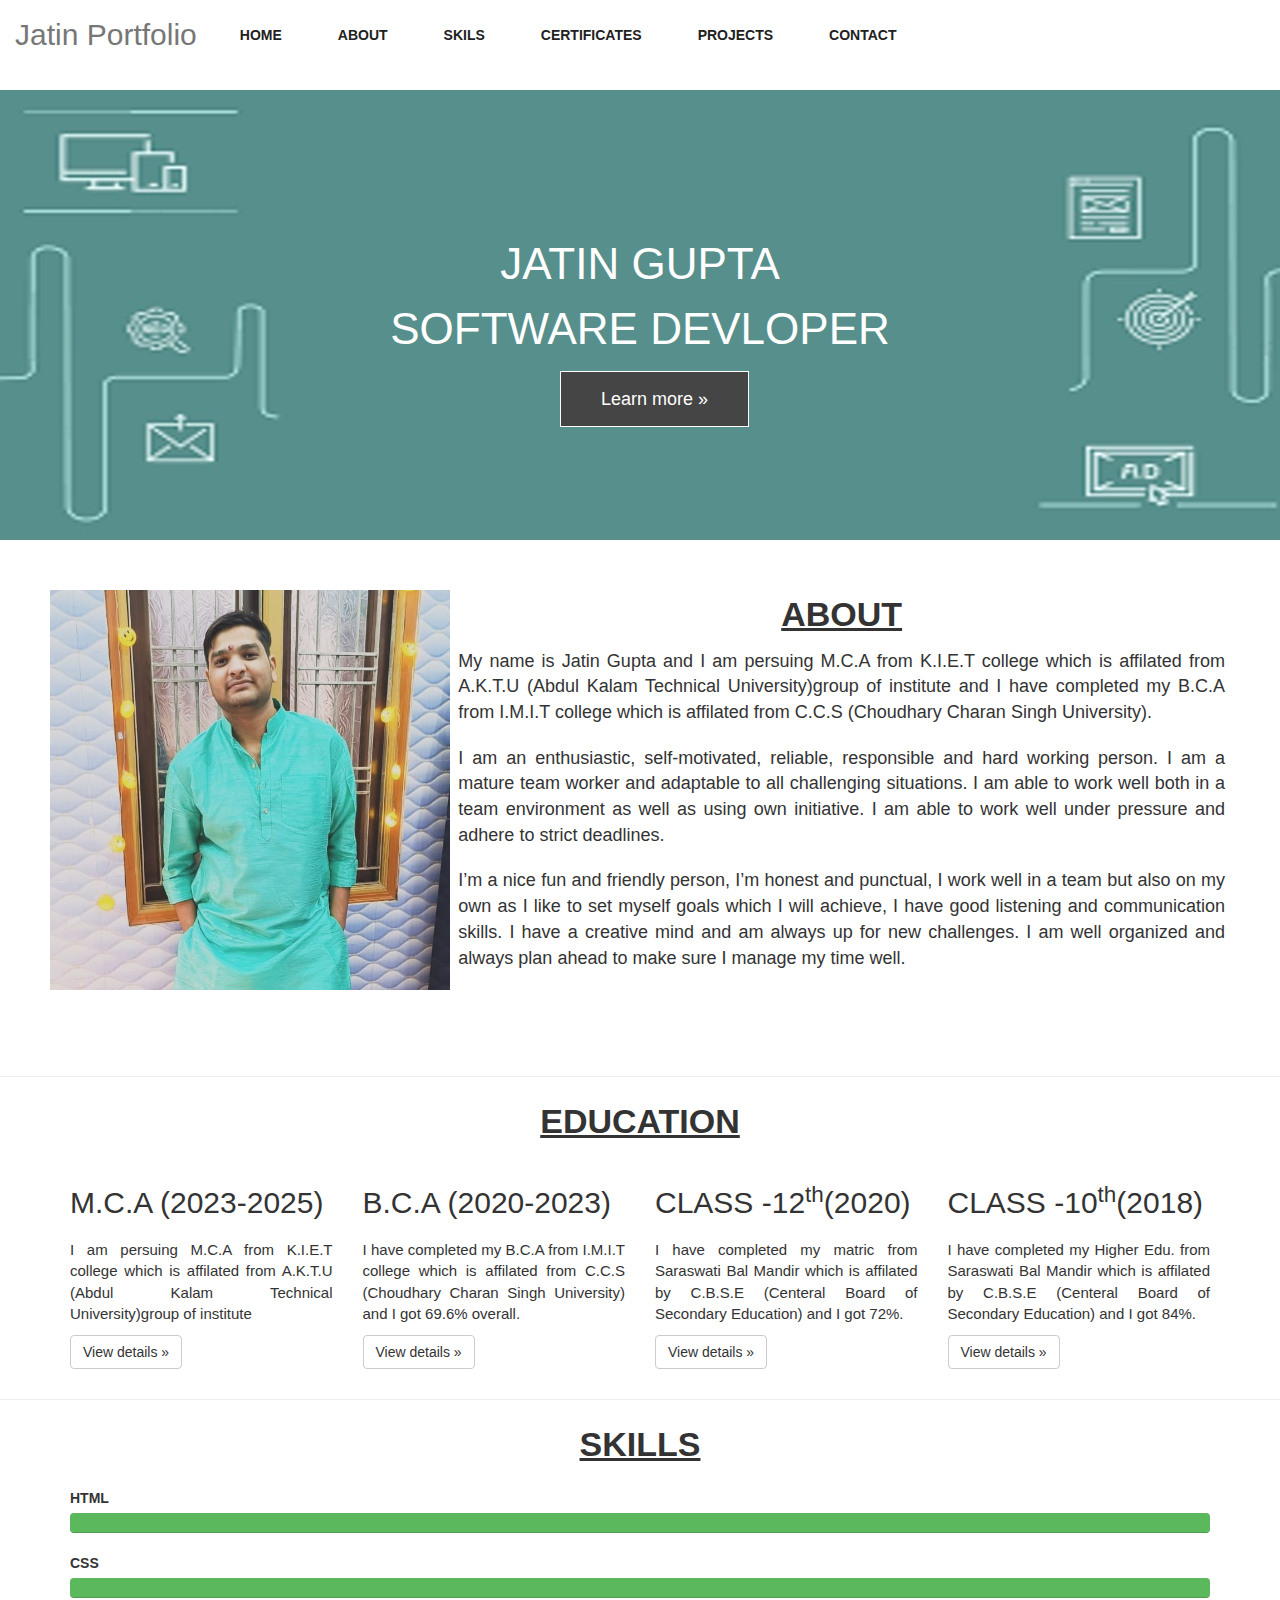
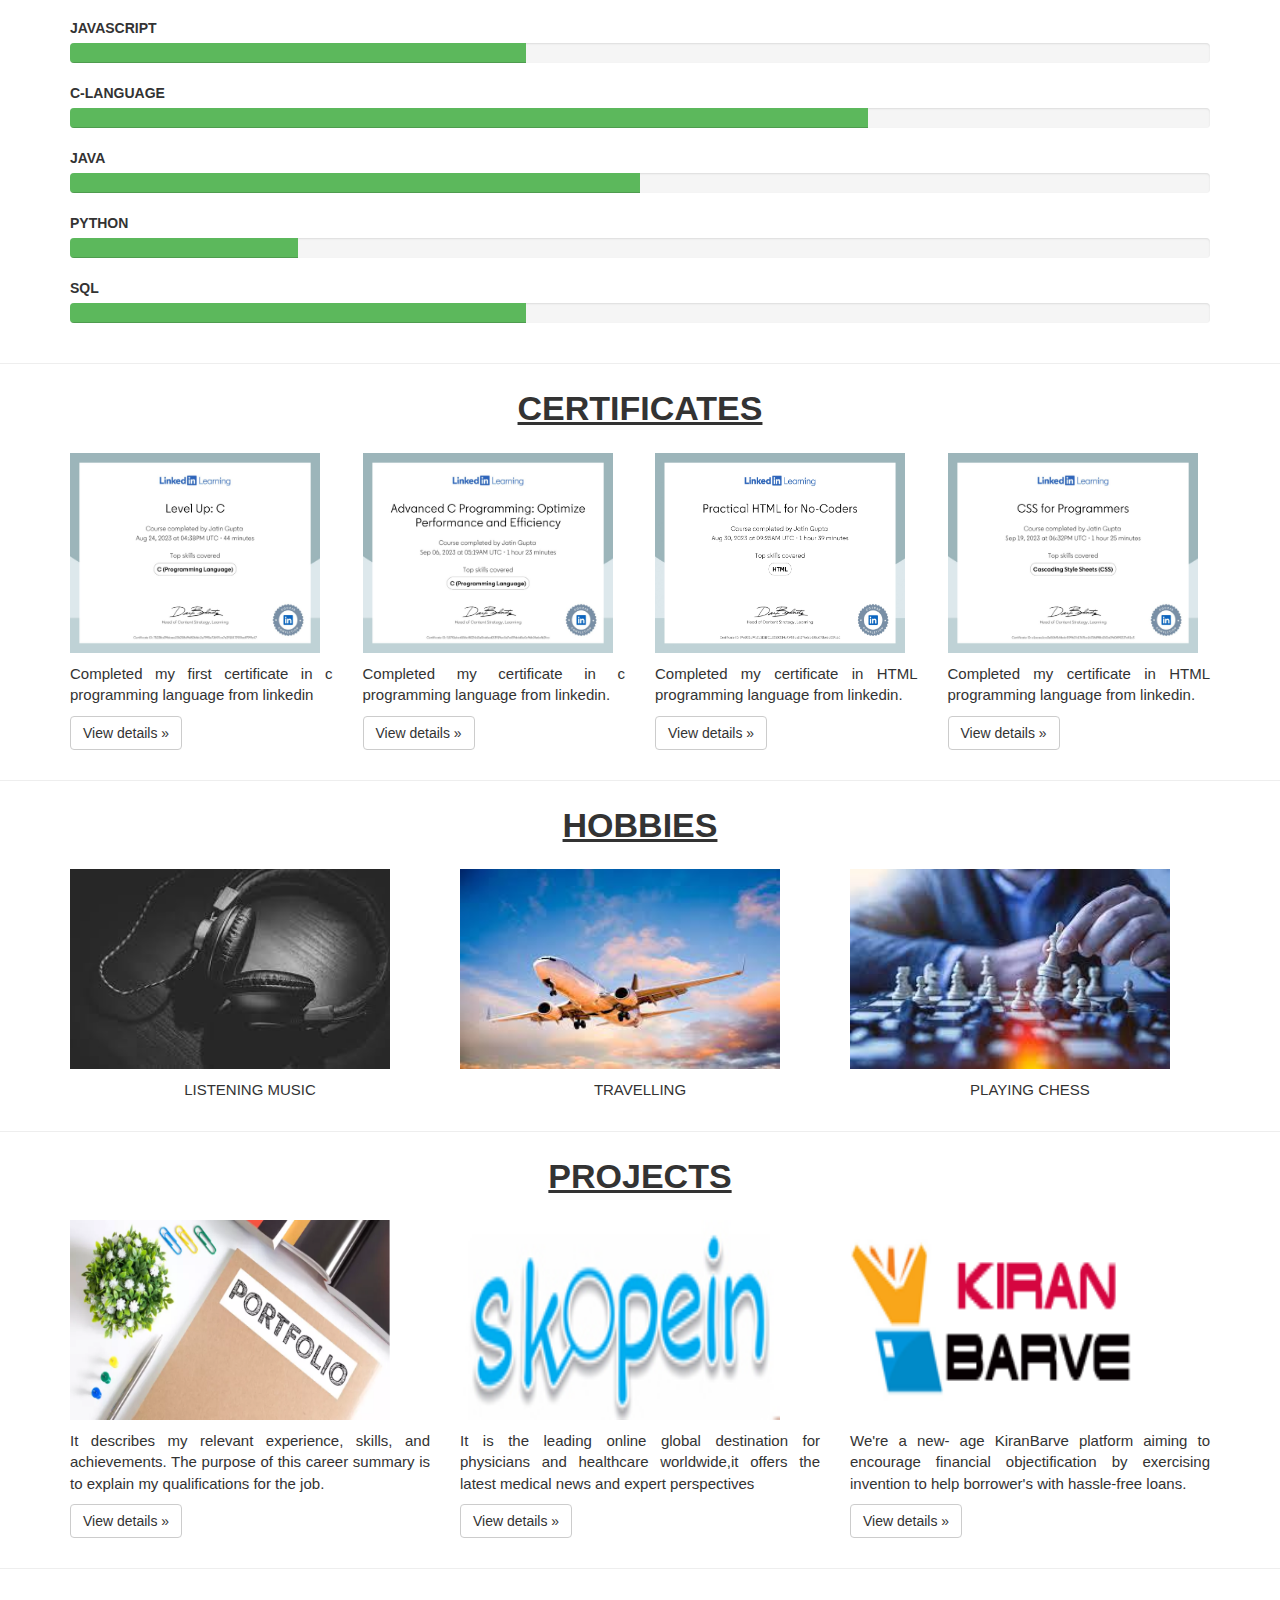
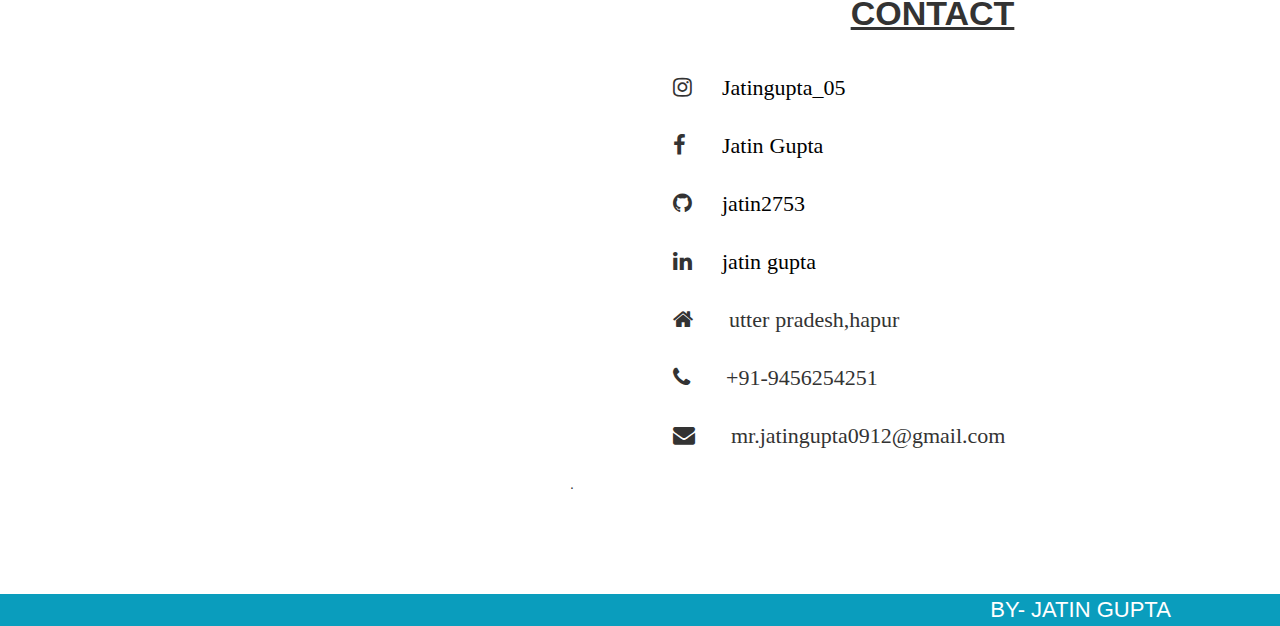
==== commit 3a58ac00: "portfolio_new" ====
--- a/proper_portfolio/public_html/index.html
+++ b/proper_portfolio/public_html/index.html
@@ -62,7 +62,8 @@
         <div class="about">
             <a name="about"></a>
             <div class="row">
-                <div class="col-lg-4" > <img src="images/jatin.png" alt=""height="400px;" width="400px";/></div>
+              
+                <div class="col-lg-4" > <img src="images/jatin_gupta.jpg" alt=""height="400px;" width="400px";/></div>
                 <div class="col-lg-8 heading" ><u><b>ABOUT</b></u>
                     <p class="para">  My name is Jatin Gupta and I am persuing M.C.A from K.I.E.T college which is 
                         affilated from A.K.T.U (Abdul Kalam Technical University)group of institute 
